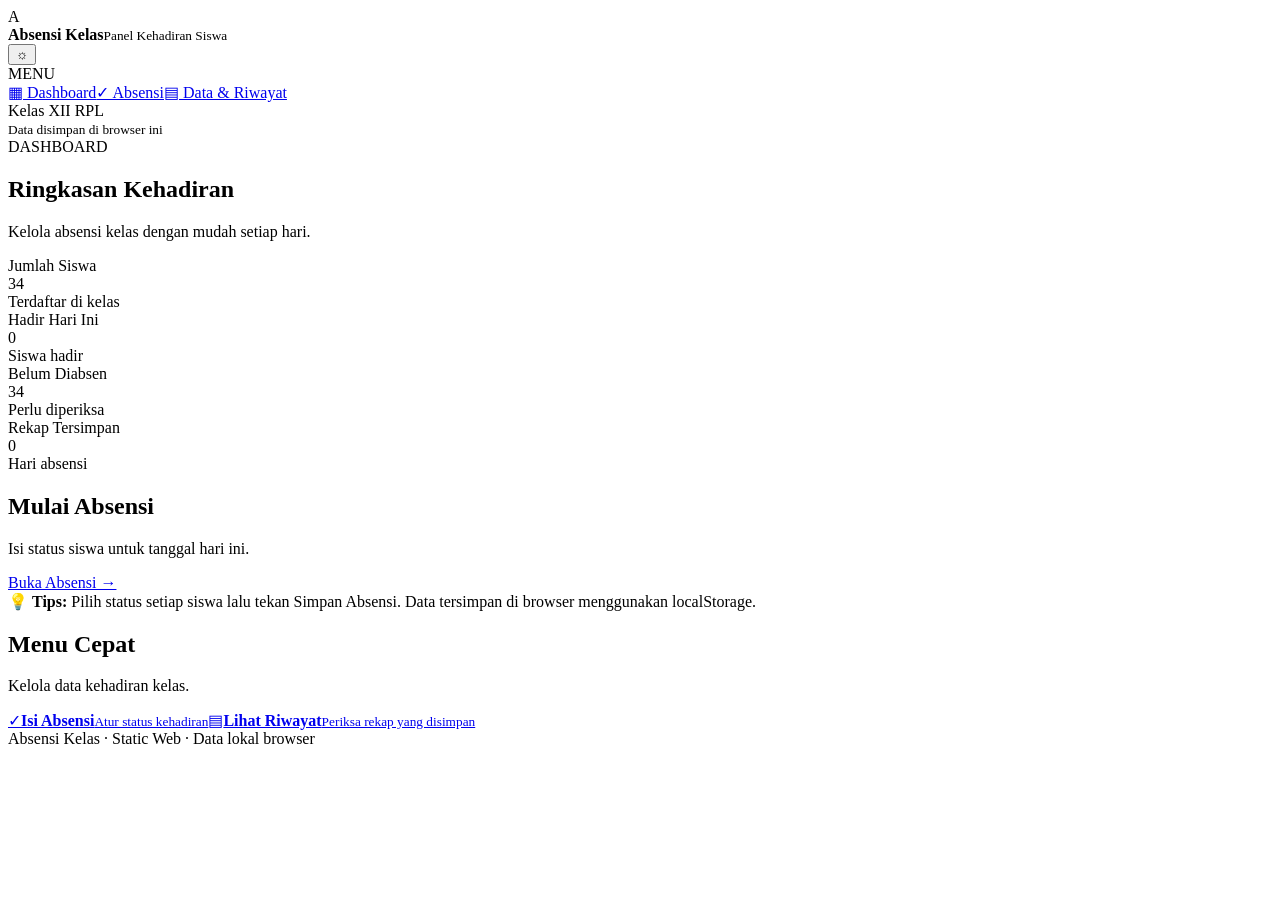
==== index.html @ fd690812 "Add files via upload" ====
<!DOCTYPE html>
<html lang="id"><head><meta charset="UTF-8"><meta name="viewport" content="width=device-width, initial-scale=1"><title>Absensi Kelas | Dashboard</title><link rel="stylesheet" href="style.css"></head><body>
<header class="top"><div class="brand"><div class="logo">A</div><div><strong>Absensi Kelas</strong><small>Panel Kehadiran Siswa</small></div></div><button id="themeToggle" class="iconbtn" aria-label="Ubah tema">☼</button></header>
<div class="layout"><aside class="sidebar"><div class="side-title">MENU</div><a class="nav active" href="index.html">▦ Dashboard</a><a class="nav" href="attendance.html">✓ Absensi</a><a class="nav" href="history.html">▤ Data &amp; Riwayat</a><div class="side-note">Kelas XII RPL<br><small>Data disimpan di browser ini</small></div></aside>
<main><section class="welcome"><div><span class="eyebrow">DASHBOARD</span><h1>Ringkasan Kehadiran</h1><p>Kelola absensi kelas dengan mudah setiap hari.</p></div><div class="datebox" id="todayDate"></div></section>
<div class="cards"><article class="stat"><div class="stat-label">Jumlah Siswa</div><div class="stat-number" id="totalStudents">34</div><div class="stat-foot">Terdaftar di kelas</div></article><article class="stat green"><div class="stat-label">Hadir Hari Ini</div><div class="stat-number" id="todayPresent">0</div><div class="stat-foot">Siswa hadir</div></article><article class="stat orange"><div class="stat-label">Belum Diabsen</div><div class="stat-number" id="todayPending">34</div><div class="stat-foot">Perlu diperiksa</div></article><article class="stat purple"><div class="stat-label">Rekap Tersimpan</div><div class="stat-number" id="savedDays">0</div><div class="stat-foot">Hari absensi</div></article></div>
<section class="panel"><div class="panel-head"><div><h2>Mulai Absensi</h2><p>Isi status siswa untuk tanggal hari ini.</p></div><a class="btn primary" href="attendance.html">Buka Absensi →</a></div><div class="tip">💡 <strong>Tips:</strong> Pilih status setiap siswa lalu tekan Simpan Absensi. Data tersimpan di browser menggunakan localStorage.</div></section>
<section class="panel"><div class="panel-head"><div><h2>Menu Cepat</h2><p>Kelola data kehadiran kelas.</p></div></div><div class="quick"><a class="quickcard" href="attendance.html"><span>✓</span><strong>Isi Absensi</strong><small>Atur status kehadiran</small></a><a class="quickcard" href="history.html"><span>▤</span><strong>Lihat Riwayat</strong><small>Periksa rekap yang disimpan</small></a></div></section>
<footer>Absensi Kelas · Static Web · Data lokal browser</footer></main></div><script src="app.js"></script></body></html>
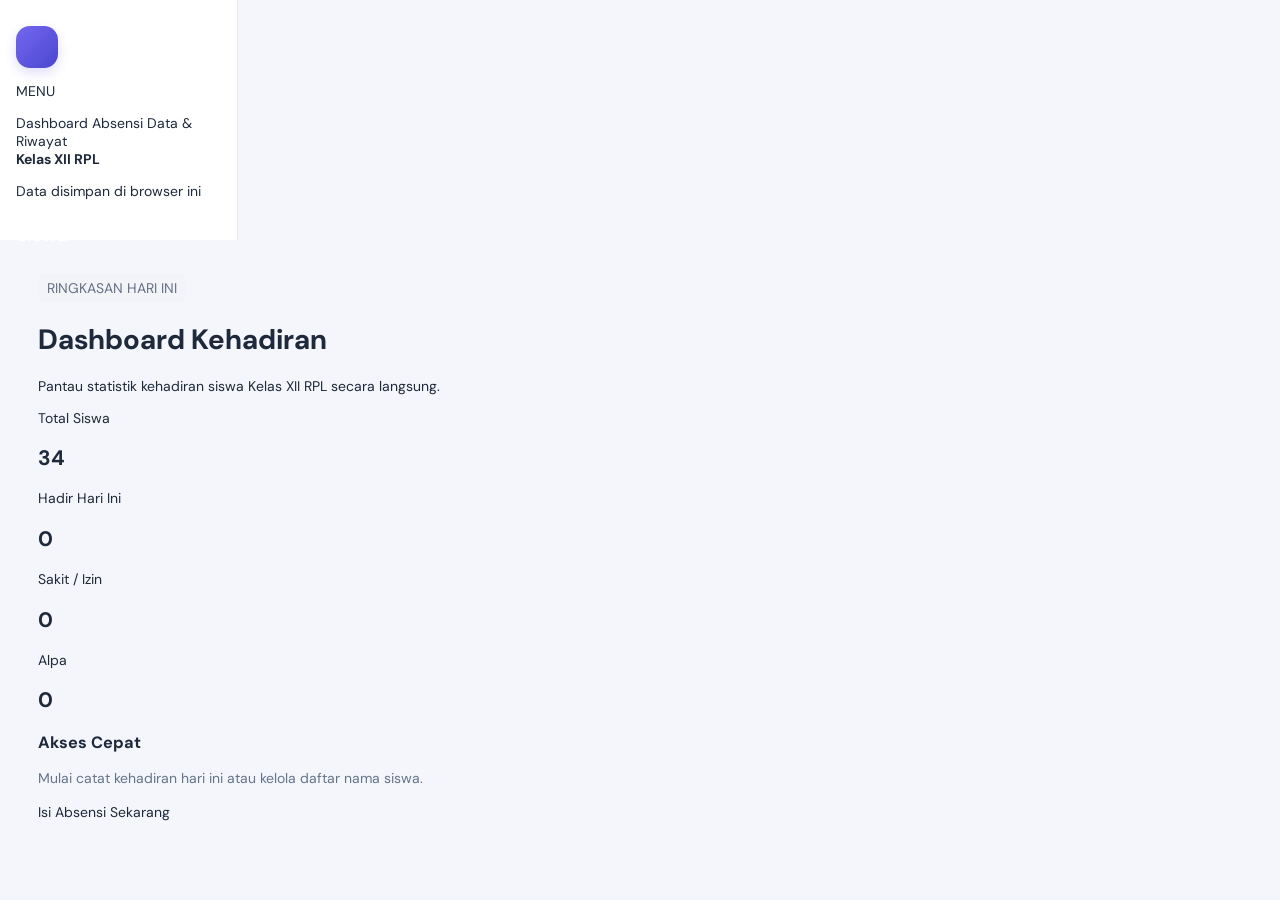
==== commit 2dafd885: "Refactor index.html for improved layout and semantics Updated the structure and content of the index" ====
--- a/index.html
+++ b/index.html
@@ -1,9 +1,67 @@
 <!DOCTYPE html>
-<html lang="id"><head><meta charset="UTF-8"><meta name="viewport" content="width=device-width, initial-scale=1"><title>Absensi Kelas | Dashboard</title><link rel="stylesheet" href="style.css"></head><body>
-<header class="top"><div class="brand"><div class="logo">A</div><div><strong>Absensi Kelas</strong><small>Panel Kehadiran Siswa</small></div></div><button id="themeToggle" class="iconbtn" aria-label="Ubah tema">☼</button></header>
-<div class="layout"><aside class="sidebar"><div class="side-title">MENU</div><a class="nav active" href="index.html">▦ Dashboard</a><a class="nav" href="attendance.html">✓ Absensi</a><a class="nav" href="history.html">▤ Data &amp; Riwayat</a><div class="side-note">Kelas XII RPL<br><small>Data disimpan di browser ini</small></div></aside>
-<main><section class="welcome"><div><span class="eyebrow">DASHBOARD</span><h1>Ringkasan Kehadiran</h1><p>Kelola absensi kelas dengan mudah setiap hari.</p></div><div class="datebox" id="todayDate"></div></section>
-<div class="cards"><article class="stat"><div class="stat-label">Jumlah Siswa</div><div class="stat-number" id="totalStudents">34</div><div class="stat-foot">Terdaftar di kelas</div></article><article class="stat green"><div class="stat-label">Hadir Hari Ini</div><div class="stat-number" id="todayPresent">0</div><div class="stat-foot">Siswa hadir</div></article><article class="stat orange"><div class="stat-label">Belum Diabsen</div><div class="stat-number" id="todayPending">34</div><div class="stat-foot">Perlu diperiksa</div></article><article class="stat purple"><div class="stat-label">Rekap Tersimpan</div><div class="stat-number" id="savedDays">0</div><div class="stat-foot">Hari absensi</div></article></div>
-<section class="panel"><div class="panel-head"><div><h2>Mulai Absensi</h2><p>Isi status siswa untuk tanggal hari ini.</p></div><a class="btn primary" href="attendance.html">Buka Absensi →</a></div><div class="tip">💡 <strong>Tips:</strong> Pilih status setiap siswa lalu tekan Simpan Absensi. Data tersimpan di browser menggunakan localStorage.</div></section>
-<section class="panel"><div class="panel-head"><div><h2>Menu Cepat</h2><p>Kelola data kehadiran kelas.</p></div></div><div class="quick"><a class="quickcard" href="attendance.html"><span>✓</span><strong>Isi Absensi</strong><small>Atur status kehadiran</small></a><a class="quickcard" href="history.html"><span>▤</span><strong>Lihat Riwayat</strong><small>Periksa rekap yang disimpan</small></a></div></section>
-<footer>Absensi Kelas · Static Web · Data lokal browser</footer></main></div><script src="app.js"></script></body></html>
+<html lang="id">
+<head>
+    <meta charset="UTF-8">
+    <meta name="viewport" content="width=device-width, initial-scale=1.0">
+    <title>Dashboard | Absensi Kelas</title>
+    <link rel="stylesheet" href="style.css">
+</head>
+<body>
+    <div class="container">
+        <aside class="sidebar">
+            <div class="logo">
+                <div class="logo-icon">A</div>
+                <div>
+                    <h2>Absensi Kelas</h2>
+                    <p>Panel Kehadiran Siswa</p>
+                </div>
+            </div>
+            <nav class="menu">
+                <p class="menu-label">MENU</p>
+                <a href="index.html" class="active">Dashboard</a>
+                <a href="attendance.html">Absensi</a>
+                <a href="history.html">Data & Riwayat</a>
+            </nav>
+            <div class="sidebar-footer">
+                <strong>Kelas XII RPL</strong>
+                <p>Data disimpan di browser ini</p>
+            </div>
+        </aside>
+
+        <main class="main-content">
+            <div class="page-header">
+                <span class="badge">RINGKASAN HARI INI</span>
+                <h1>Dashboard Kehadiran</h1>
+                <p>Pantau statistik kehadiran siswa Kelas XII RPL secara langsung.</p>
+            </div>
+
+            <div class="stats-grid">
+                <div class="stat-card">
+                    <span class="stat-title">Total Siswa</span>
+                    <h2 id="totalStudentsCount">34</h2>
+                </div>
+                <div class="stat-card">
+                    <span class="stat-title">Hadir Hari Ini</span>
+                    <h2 id="todayPresentCount" class="text-green">0</h2>
+                </div>
+                <div class="stat-card">
+                    <span class="stat-title">Sakit / Izin</span>
+                    <h2 id="todayExcusedCount" class="text-orange">0</h2>
+                </div>
+                <div class="stat-card">
+                    <span class="stat-title">Alpa</span>
+                    <h2 id="todayAbsentCount" class="text-red">0</h2>
+                </div>
+            </div>
+
+            <div class="card">
+                <h3>Akses Cepat</h3>
+                <p style="margin-bottom: 16px; color: #64748b;">Mulai catat kehadiran hari ini atau kelola daftar nama siswa.</p>
+                <a href="attendance.html" class="btn-primary" style="display: inline-block; text-decoration: none;">Isi Absensi Sekarang</a>
+            </div>
+        </main>
+    </div>
+
+    <script src="script.js"></script>
+</body>
+</html>
--- a/style.css
+++ b/style.css
@@ -0,0 +1,3 @@
+@import url('https://fonts.googleapis.com/css2?family=DM+Sans:wght@400;500;600;700&family=Manrope:wght@600;700;800&display=swap');
+:root{--bg:#f4f6fb;--surface:#fff;--ink:#1e293b;--muted:#718096;--line:#e6eaf2;--primary:#6658e8;--primary2:#5142d4;--shadow:0 8px 30px rgba(32,45,75,.05)}*{box-sizing:border-box}body{margin:0;background:var(--bg);color:var(--ink);font-family:'DM Sans',sans-serif;font-size:14px}a{color:inherit;text-decoration:none}.top{height:76px;background:var(--surface);border-bottom:1px solid var(--line);display:flex;align-items:center;justify-content:space-between;padding:0 30px;position:sticky;top:0;z-index:5}.brand{display:flex;align-items:center;gap:12px}.logo{width:42px;height:42px;background:linear-gradient(135deg,#7467f2,#4b46ce);color:white;display:grid;place-items:center;border-radius:14px;font-weight:800;font-size:19px;box-shadow:0 5px 12px #6658e833}.brand strong{display:block;font-size:16px}.brand small{display:block;color:var(--muted);margin-top:3px}.iconbtn{border:1px solid var(--line);background:var(--surface);border-radius:10px;padding:10px 13px;cursor:pointer;font-size:18px;color:var(--ink)}.layout{display:flex;min-height:calc(100vh - 76px)}.sidebar{width:238px;background:var(--surface);border-right:1px solid var(--line);padding:26px 16px;position:relative;flex-shrink:0}.side-title{font-size:11px;letter-spacing:1.2px;color:#a0a9b9;font-weight:700;margin:0 12px 12px}.nav{display:block;padding:12px 14px;margin:5px 0;border-radius:10px;color:#657187;font-weight:600}.nav:hover,.nav.active{background:#efedff;color:var(--primary)}.side-note{position:absolute;bottom:25px;left:25px;color:var(--ink);font-weight:700;line-height:1.7}.side-note small{font-weight:400;color:var(--muted)}main{max-width:1300px;width:100%;padding:34px 38px;margin:0 auto}.welcome{display:flex;align-items:center;justify-content:space-between;gap:20px;margin-bottom:25px}.eyebrow{color:var(--primary);font-size:11px;font-weight:800;letter-spacing:1.4px}.welcome h1{font:800 28px Manrope,sans-serif;margin:8px 0}.welcome p,.panel-head p{color:var(--muted);margin:0}.datebox{border:1px solid var(--line);background:var(--surface);border-radius:12px;padding:12px 16px;color:var(--muted);font-weight:600}.cards{display:grid;grid-template-columns:repeat(4,1fr);gap:16px;margin-bottom:22px}.stat{background:var(--surface);border:1px solid var(--line);border-radius:16px;padding:20px;box-shadow:var(--shadow)}.stat-label{color:var(--muted);font-weight:600}.stat-number{font:800 32px Manrope;margin:13px 0 4px}.stat-foot{color:#9aa4b4;font-size:12px}.green .stat-number{color:#18a878}.orange .stat-number{color:#e39a39}.purple .stat-number{color:#8776ec}.panel{background:var(--surface);border:1px solid var(--line);border-radius:16px;padding:22px;margin-bottom:20px;box-shadow:var(--shadow)}.panel-head{display:flex;align-items:center;justify-content:space-between;gap:15px;margin-bottom:18px}.panel h2{font:700 18px Manrope;margin:0 0 5px}.btn{border:0;border-radius:10px;padding:11px 17px;font:700 13px 'DM Sans';cursor:pointer;display:inline-flex;align-items:center;justify-content:center}.primary{background:var(--primary);color:white}.primary:hover{background:var(--primary2)}.secondary{background:var(--surface);border:1px solid var(--line);color:var(--ink)}.danger{background:#fff1f1;color:#c33c4b;border:1px solid #ffd5d8}.tip{padding:15px;border-radius:11px;background:#f4f2ff;color:#6656be}.quick{display:grid;grid-template-columns:1fr 1fr;gap:14px}.quickcard{border:1px solid var(--line);padding:18px;border-radius:12px;display:grid;gap:7px}.quickcard:hover{border-color:#aaa0f7;background:#faf9ff}.quickcard span{font-size:23px;color:var(--primary)}.quickcard small{color:var(--muted)}footer{text-align:center;color:#9ba5b5;padding:18px;font-size:12px}.toolbar{display:flex;gap:16px;align-items:end;flex-wrap:wrap;margin-bottom:18px}.toolbar label{display:grid;gap:7px;color:var(--muted);font-size:12px;font-weight:700}.toolbar input{padding:11px;border:1px solid var(--line);border-radius:9px;background:var(--surface);color:var(--ink);min-width:170px}.search input{min-width:240px}.table-wrap{overflow:auto;border:1px solid var(--line);border-radius:10px}table{width:100%;border-collapse:collapse;min-width:560px}th{background:#f7f8fc;color:#68758a;text-align:left;font-size:12px;padding:12px}td{padding:11px 12px;border-top:1px solid var(--line)}td:first-child{width:55px;color:var(--muted)}.status{border:1px solid var(--line);padding:8px 10px;border-radius:8px;min-width:140px;background:var(--surface);color:var(--ink)}.status.hadir{border-color:#bcebd5;background:#effaf4;color:#16895a}.status.sakit{border-color:#f3d6ad;background:#fff8ec;color:#b57421}.status.izin{border-color:#cdd9fb;background:#f2f6ff;color:#4969bf}.status.alfa{border-color:#fac9d1;background:#fff1f3;color:#c0445b}.savebar{display:flex;align-items:center;justify-content:space-between;gap:14px;margin-top:18px;color:var(--muted);font-size:12px}.history-list{display:grid;gap:10px}.history-item{display:flex;justify-content:space-between;gap:15px;text-align:left;border:1px solid var(--line);background:var(--surface);padding:15px;border-radius:11px;color:var(--ink);cursor:pointer}.history-item:hover{border-color:#aaa0f7}.history-item span{color:var(--muted);font-size:12px}.history-detail{margin-top:20px}.history-detail h3{font:700 16px Manrope}.badge{display:inline-block;padding:5px 9px;border-radius:7px;background:#f3f4f8;color:#667085}.badge.hadir{background:#effaf4;color:#16895a}.badge.sakit{background:#fff8ec;color:#b57421}.badge.izin{background:#f2f6ff;color:#4969bf}.badge.alfa{background:#fff1f3;color:#c0445b}.empty{padding:28px;text-align:center;color:var(--muted);background:#fafbfe;border-radius:10px}.dark{--bg:#121725;--surface:#1b2232;--ink:#e8edf7;--muted:#a2afc2;--line:#30394d;--shadow:none}.dark th{background:#232b3d}.dark .tip{background:#302c50;color:#d1caff}.dark .history-item:hover{background:#222b3c}.dark .empty{background:#222b3c}.dark .secondary{background:var(--surface)}.dark .status.hadir{background:#183b30}.dark .status.sakit{background:#3b3020}.dark .status.izin{background:#222f4b}.dark .status.alfa{background:#432733}
+@media(max-width:950px){.sidebar{width:190px}main{padding:28px 20px}.cards{grid-template-columns:repeat(2,1fr)}}@media(max-width:650px){.top{padding:0 16px}.layout{display:block}.sidebar{width:100%;position:static;padding:12px;display:flex;align-items:center;gap:5px;border-right:0;border-bottom:1px solid var(--line);overflow:auto}.side-title,.side-note{display:none}.nav{white-space:nowrap;margin:0;padding:10px}.nav.active{background:#efedff}main{padding:20px 13px}.welcome{align-items:flex-start;flex-direction:column}.welcome h1{font-size:24px}.cards{gap:10px}.stat{padding:15px}.stat-number{font-size:27px}.panel{padding:15px}.quick{grid-template-columns:1fr}.toolbar{gap:12px}.toolbar label,.toolbar input{width:100%}.search input{min-width:0}.panel-head{align-items:flex-start}.history-item{flex-direction:column}.savebar{align-items:flex-start;flex-direction:column}.savebar .btn{width:100%}}
